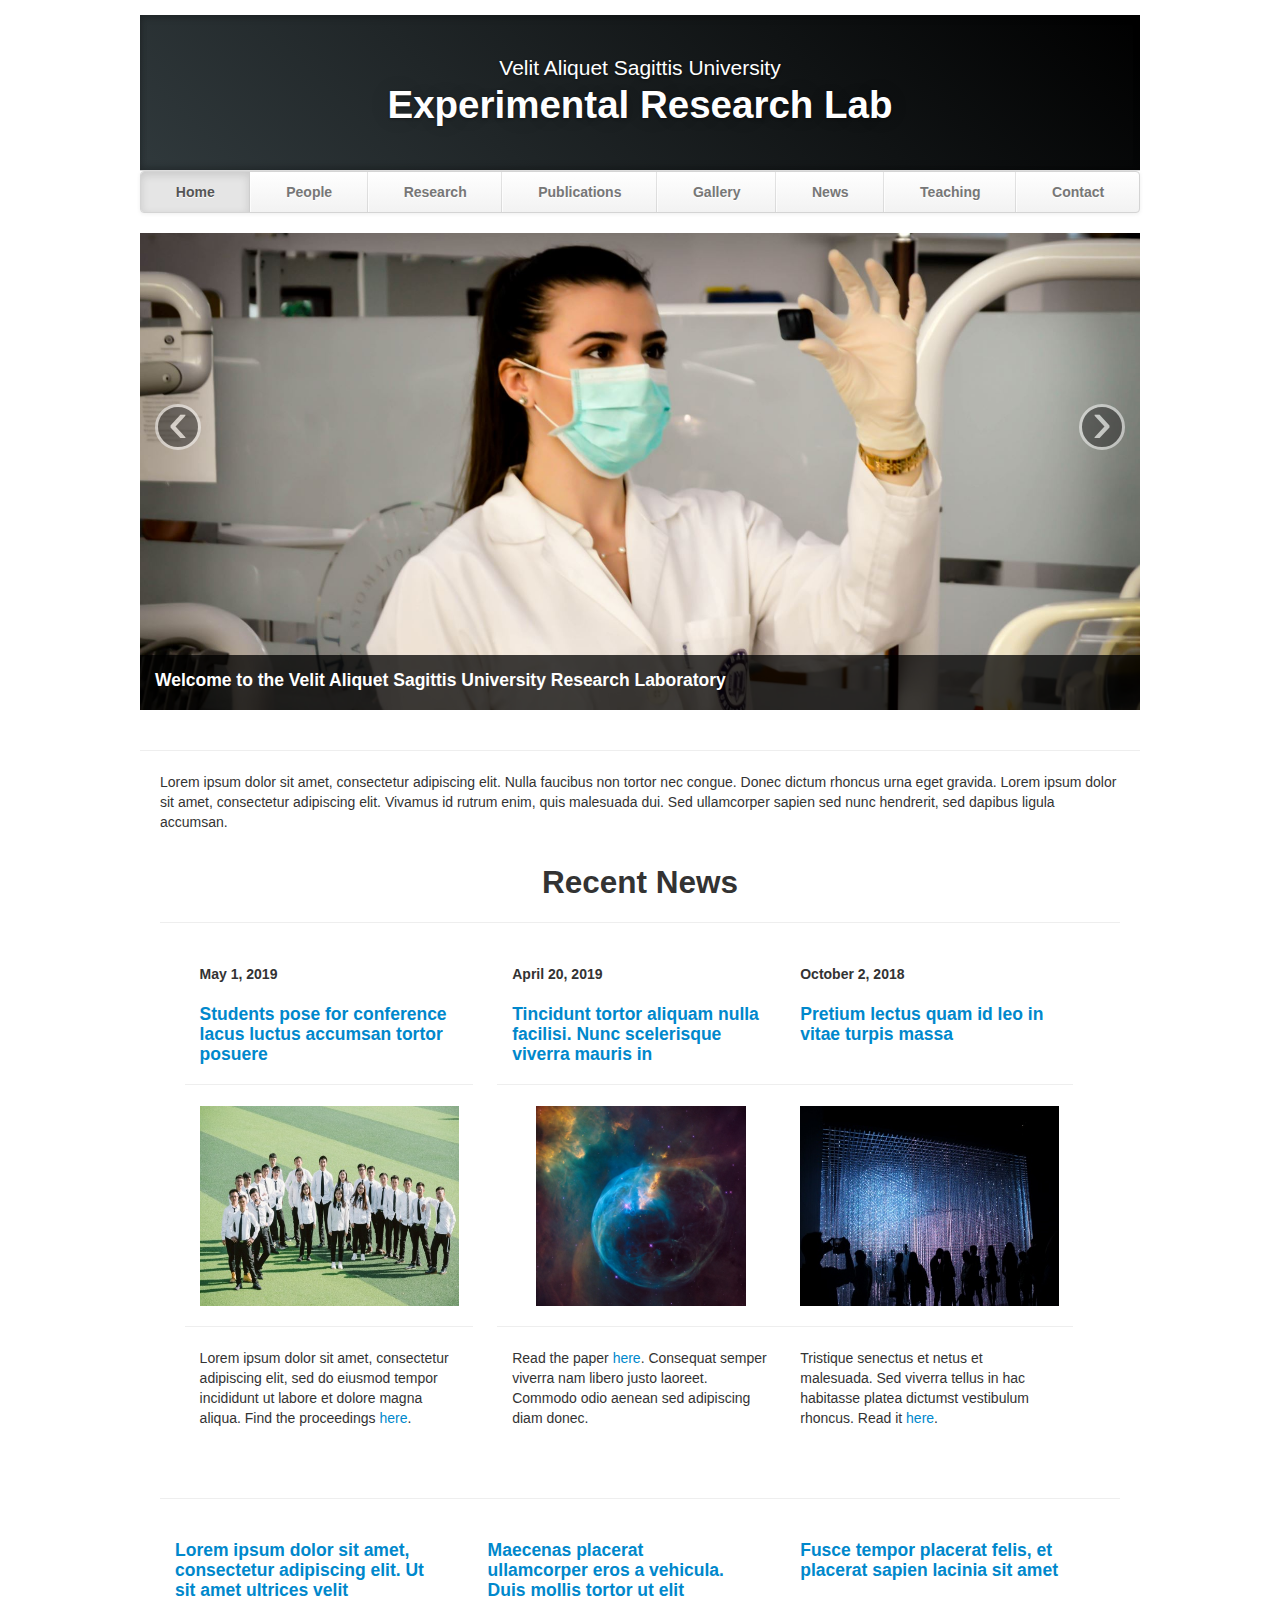
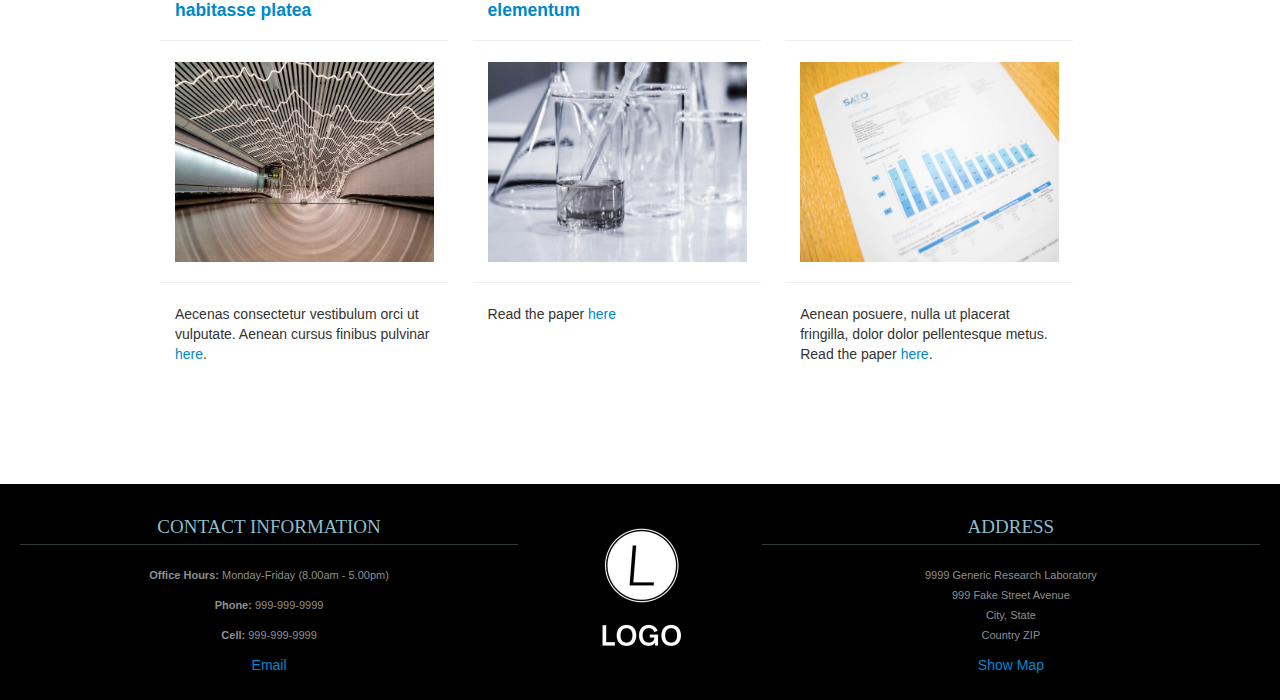
==== index.html @ a9070e47 "Initial commit" ====
<!DOCTYPE html>
<html lang="en">
   <head>
      <meta charset="utf-8">
      <title>Generic Research Lab Template - Home</title>
      <meta name="viewport" content="width=device-width, initial-scale=1.0">
      <meta name="description" content="Research Lab, Home, Velit Aliquet Sagittis University">
      <meta name="author" content="">
      <!-- Le styles -->
      <link href="css/bootstrap.min.css" rel="stylesheet">
      <link href="css/bootstrap-responsive.min.css" rel="stylesheet">
      <link href="css/theme.css" rel="stylesheet">
   </head>
   <body>
      <div class="container">
         <header class="jumbotron subhead" id="overview">
            <p class="lead"> Velit Aliquet Sagittis University </p>
            <h1>Experimental Research Lab</h1>
         </header>
         <div class="masthead">
            <div class="navbar">
               <div class="navbar-inner">
                  <div class="container">
                     <ul class="nav">
                        <li class="active"><a href="#">Home</a></li>
                        <li><a href="people.html">People</a></li>
                        <li><a href="research.html">Research</a></li>
                        <li><a href="publications.html">Publications</a></li>
                        <li><a href="gallery.html">Gallery</a></li>
                        <li><a href="news.html">News</a></li>
                        <li><a href="teaching.html">Teaching</a></li>
                        <li><a href="contact.html">Contact</a></li>
                     </ul>
                  </div>
               </div>
            </div>
         </div>
         <div class="row-fluid">
            <div class="span12">
               <div id="main-carousel" class="carousel slide">
                  <div class="carousel-inner">
                     <div class="item active">
                        <img src="images/ani-kolleshi-crop3.JPG" class="carousel-image" alt="">                      
                        <div class="carousel-caption">
                           <h4>Welcome to the Velit Aliquet Sagittis University Research Laboratory</h4>
                           <!-- -->
                           <p></p>
                        </div>
                     </div>
                     <div class="item">
                        <img src="images/microscope-crop1.JPG" class="carousel-image" alt="">
                        <div class="carousel-caption">
                           <h4>Lab Photos</h4>
                           <p></p>
                        </div>
                     </div>
                     <div class="item">
                        <img src="images/building-crop1.JPG" class="carousel-image" alt="">
                        <div class="carousel-caption">
                           <h4>Main Building Photo</h4>
                           <p></p>
                        </div>
                     </div>
                  </div>
                  <a class="left carousel-control" href="#main-carousel" data-slide="prev">‹</a>
                  <a class="right carousel-control" href="#main-carousel" data-slide="next">›</a>
               </div>
            </div>
         </div>
         <hr>
         <div class="container-fluid">
            <div class="row-fluid marketing">
               <div class="span12">
                  <p>
                     Lorem ipsum dolor sit amet, consectetur adipiscing elit. Nulla faucibus non tortor nec congue. 
                     Donec dictum rhoncus urna eget gravida. Lorem ipsum dolor sit amet, consectetur adipiscing elit. 
                     Vivamus id rutrum enim, quis malesuada dui. Sed ullamcorper sapien sed nunc hendrerit, sed dapibus 
                     ligula accumsan. 
                  </p>
                  <br/>
               </div>
               <div class="row-fluid">
                  <hr>
                  <h2 class="centered">Recent News</h2>
                  <hr>
               </div>
               <div class="span4 feature-item">
                  <h5> <span class="date"> May 1, 2019 </span> </h5>
                  <h4 class="feature-heading">
                     <a href="https://unsplash.com/photos/CPmrdbbpnXg">
                     Students pose for conference lacus luctus accumsan tortor posuere
                     </a>
                     <br/>
                  </h4>
                  <hr>
                  <div class="centered">
                     <a href="https://unsplash.com/photos/CPmrdbbpnXg">
                     <img src="thumbs/jerry-zhang-1281608-unsplash.jpg" alt=""></a>
                  </div>
                  <hr>
                  <p>
                     Lorem ipsum dolor sit amet, consectetur adipiscing elit, sed do eiusmod tempor incididunt ut labore et 
                     dolore magna aliqua. 
                     Find the proceedings <a href="https://unsplash.com/photos/CPmrdbbpnXg">here</a>.
                  </p>
                  <br/>
                  <br/>
               </div>
               <div class="span4 feature-item">
                  <h5> <span class="date">April 20, 2019</span> </h5>
                  <h4 class="feature-heading">
                     <a href="https://unsplash.com/photos/rTZW4f02zY8">
                     Tincidunt tortor aliquam nulla facilisi. Nunc scelerisque viverra mauris in
                     </a>
                  </h4>
                  <hr>
                  <div class="centered">
                     <a href="https://unsplash.com/photos/rTZW4f02zY8">
                     <img src="thumbs/nasa-89125-unsplash.jpg" alt="">
                     </a>
                  </div>
                  <hr>
                  <p>
                     Read the paper 
                     <a href="https://unsplash.com/photos/rTZW4f02zY8">here</a>.
                     Consequat semper viverra nam libero justo laoreet. Commodo odio aenean sed adipiscing diam donec. 
                  </p>
                  <br/>
               </div>
               <div class="row-fluid">
                  <div class="span4 feature-item">
                     <h5> <span class="date">October 2, 2018</span> </h5>
                     <h4 class="feature-heading">
                        <a href="http://mechanical.illinois.edu/news/miljkovic-pleased-join-%E2%80%98powerhouse%E2%80%99-illinois">
                        Pretium lectus quam id leo in vitae turpis massa
                        <br/>
                        <br/>
                        </a>
                     </h4>
                     <hr>
                     <div class="centered">
                        <a href="https://unsplash.com/photos/WNk-f-TnZDw">
                        <img src="thumbs/rodolfo-cuadros-762364-unsplash.jpg" alt=""></a>
                     </div>
                     <hr>
                     <p> 
                        Tristique senectus et netus et malesuada. Sed viverra tellus in hac habitasse platea dictumst vestibulum rhoncus. 
                        Read it <a href="https://unsplash.com/photos/WNk-f-TnZDw">here</a>.
                     </p>
                     <br/>					
                  </div>
               </div>
               <hr>
            </div>
            <div class="row-fluid">
               <div class="span4 feature-item">
                  <h4 class="feature-heading"><a href="https://unsplash.com/photos/QvbLjB9pHLM">Lorem ipsum dolor sit amet, consectetur adipiscing elit. Ut sit amet ultrices velit habitasse platea</a></h4>
                  <hr>
                  <div class="centered">
                     <a href="https://unsplash.com/photos/QvbLjB9pHLM"><img src="thumbs/ivanov-crop.JPG" alt=""></a>
                  </div>
                  <hr>
                  <p>Aecenas consectetur vestibulum orci ut vulputate. Aenean cursus finibus pulvinar <a href="https://unsplash.com/photos/QvbLjB9pHLM">here</a>. </p>
                  <br/>
               </div>
               <div class="span4 feature-item">
                  <h4 class="feature-heading"><a href="https://unsplash.com/photos/lQGJCMY5qcM">Maecenas placerat ullamcorper eros a vehicula. Duis mollis tortor ut elit elementum</a></h4>
                  <hr>
                  <div class="centered">
                     <a href="https://unsplash.com/photos/lQGJCMY5qcM"><img src="thumbs/beaker-crop.JPG" alt=""></a>
                  </div>
                  <hr>
                  <p>Read the paper <a href="https://unsplash.com/photos/lQGJCMY5qcM">here</a> </p>
               </div>
               <div class="span4 feature-item">
                  <h4 class="feature-heading"><a href="https://unsplash.com/photos/QCbZ4ASLhM8">Fusce tempor placerat felis, et placerat sapien lacinia sit amet<br/><br/><br/></a></h4>
                  <hr>
                  <div class="centered">
                     <a href="https://unsplash.com/photos/QCbZ4ASLhM8"><img src="thumbs/sato-chart.JPG" alt=""></a>
                  </div>
                  <hr>
                  <p> Aenean posuere, nulla ut placerat fringilla, dolor dolor pellentesque metus. Read the paper <a href="https://unsplash.com/photos/QCbZ4ASLhM8">here</a>.</p>
                  <br/>
                  <br/>
                  <br/>
               </div>
            </div>
         </div>
      </div>
      <footer id="footer">
         <div class="container-fluid">
            <div class="row-fluid">
               <div class="span5">
                  <h3>Contact Information</h3>
                  <p><b>Office Hours: </b>Monday-Friday (8.00am - 5.00pm)</p>
                  <p><b>Phone: </b>999-999-9999</p>
                  <p><b>Cell: </b>999-999-9999</p>
                  <a href="mailto:your.email@uni.edu">Email</a>
               </div>
               <div class="span2">
                  <a href="https://mybrandnewlogo.com/"><img src = "thumbs/generic-logo.JPG" alt="research-lab-logo"/></a>
               </div>
               <div class="span5">
                  <h3>Address</h3>
                  <p>9999 Generic Research Laboratory<br>
                     999 Fake Street Avenue<br>
                     City, State<br>
                     Country ZIP
                  </p>
                  <a href="http://maps.google.com/">Show Map</a>
               </div>
            </div>
         </div>
      </footer>

      <!-- Javascript files -->
      <script src="js/jquery-1.9.1.min.js"></script>
      <script src="js/bootstrap.min.js"></script>
      <script> $('#main-carousel').carousel(); </script>
   </body>
</html>
---- css/theme.css ----
body {
	padding-top: 15px;
	padding-bottom: 0px;
}


/* Custom container */

.container {
	margin: 0 auto;
	max-width: 1000px;
}

.container>hr {
	margin: 20px 0
}


/* Customize the navbar links to be fill the entire space of the .navbar */

.navbar .navbar-inner {
	padding: 0
}

.navbar .nav {
	margin: 0;
	display: table;
	width: 100%;
}

.navbar .nav li {
	display: table-cell;
	width: 1%;
	float: none;
}

.navbar .nav li a {
	font-weight: bold;
	text-align: center;
	border-left: 1px solid rgba(255, 255, 255, .75);
	border-right: 1px solid rgba(0, 0, 0, .1);
}

.navbar .nav li:first-child a {
	border-left: 0;
	border-radius: 3px 0 0 3px;
}

.navbar .nav li:last-child a {
	border-right: 0;
	border-radius: 0 3px 3px 0;
}

body>.navbar {
	font-size: 13px
}


/* Change the docs' brand */

body>.navbar .brand {
	padding-right: 0;
	padding-left: 0;
	margin-left: 20px;
	float: right;
	font-weight: bold;
	color: #000;
	text-shadow: 0 1px 0 rgba(255, 255, 255, .1), 0 0 30px rgba(255, 255, 255, .125);
	-webkit-transition: all .2s linear;
	-moz-transition: all .2s linear;
	transition: all .2s linear;
}

body>.navbar .brand:hover {
	text-decoration: none;
	text-shadow: 0 1px 0 rgba(255, 255, 255, .1), 0 0 30px rgba(255, 255, 255, .4);
}


/* Sidenav for Docs
         -------------------------------------------------- */

@media screen and (max-width: 768px) {
	.bs-docs-sidenav {
		display: none !important;
	}
}

.bs-docs-sidenav {
	width: 228px;
	margin: 30px 0 0;
	padding: 0;
	background-color: #fff;
	-webkit-border-radius: 6px;
	-moz-border-radius: 6px;
	border-radius: 6px;
	-webkit-box-shadow: 0 1px 4px rgba(0, 0, 0, .065);
	-moz-box-shadow: 0 1px 4px rgba(0, 0, 0, .065);
	box-shadow: 0 1px 4px rgba(0, 0, 0, .065);
}

.bs-docs-sidenav>li>a {
	display: block;
	width: 200px;
	margin: 0 0 -1px;
	padding: 8px 14px;
	border: 1px solid #e5e5e5;
}

.bs-docs-sidenav>li>a.subhead {
	display: block;
	width: 168px;
	margin: 0 0 -1px;
	padding: 8px 30px;
	border: 1px solid #e5e5e5;
	font-size: 12px;
}

.bs-docs-sidenav>li:first-child>a {
	-webkit-border-radius: 6px 6px 0 0;
	-moz-border-radius: 6px 6px 0 0;
	border-radius: 6px 6px 0 0;
}

.bs-docs-sidenav>li:last-child>a {
	-webkit-border-radius: 0 0 6px 6px;
	-moz-border-radius: 0 0 6px 6px;
	border-radius: 0 0 6px 6px;
}

.bs-docs-sidenav>.active>a {
	position: relative;
	z-index: 2;
	padding: 9px 15px;
	border: 0;
	text-shadow: 0 1px 0 rgba(0, 0, 0, .15);
	-webkit-box-shadow: inset 1px 0 0 rgba(0, 0, 0, .1), inset -1px 0 0 rgba(0, 0, 0, .1);
	-moz-box-shadow: inset 1px 0 0 rgba(0, 0, 0, .1), inset -1px 0 0 rgba(0, 0, 0, .1);
	box-shadow: inset 1px 0 0 rgba(0, 0, 0, .1), inset -1px 0 0 rgba(0, 0, 0, .1);
}

.bs-docs-sidenav>li>a:hover {
	background-color: #f5f5f5
}

.bs-docs-sidenav a:hover .icon-chevron-right {
	opacity: .5
}

.bs-docs-sidenav.affix {
	top: 10px
}

.bs-docs-sidenav.affix-bottom {
	position: absolute;
	top: auto;
	bottom: 270px;
}


/* Responsive
         -------------------------------------------------- */

.affix {
	top: 0px
}

#media {
	margin-top: 70px
}

#media .header {
	margin-left: 0;
	margin-bottom: 56px;
	margin-top: 30px;
}

#media .post_row {
	margin-left: 0;
	margin-bottom: 40px;
}

#media .lastpost_row {
	margin-bottom: 0
}

#media .post_row .post {
	background: #fff;
	/*margin-left: 0;;
    margin-right: 20px;*/
	border-radius: 4px;
	box-shadow: 1px 1px 2px 0px #E0E0E0;
	width: 487px;
	height: 616px;
}

#media .post_row .last {
	margin-right: 0
}

#media .post_row .post .img {
	position: relative;
	text-align: center;
}

#media .post_row .post .img .date {
	background: #E8554E;
	position: absolute;
	padding: 2px 5px;
	top: 0;
	left: 11px;
}

#media .post_row .post .img .date p {
	color: #fff;
	font-size: 14px;
	font-weight: bold;
	font-style: italic;
	margin: 0;
}

#media .post_row .post .img img {
	height: 275px;
	width: 410px;
}

#media .post_row .post .text {
	margin: 18px auto 0;
	width: 83%;
}

#media .post_row .post .text h5 {
	margin: 0 0 8px 0;
	font-size: 20px;
	line-height: 23px;
}

#media .post_row .post .text h5 a {
	color: #333
}

#media .post_row .post .text span.date {
	color: #9F9F9F;
	display: block;
	margin-bottom: 12px;
	font-style: italic;
	font-size: 13px;
}

#media .post_row .post .text p {
	margin: 0;
	line-height: 21px;
	font-size: 14px;
}

#media .post_row .post .author_box {
	margin: 12px auto 20px;
	border-top: 1px solid #EDEDED;
	overflow: hidden;
	text-align: left;
	width: 85%;
	padding-top: 12px;
}

#media .post_row .post .author_box h6 {
	margin: 0 0 3px 0;
	font-size: 13px;
	line-height: 15px;
	font-style: italic;
	font-weight: normal;
	color: #B2B2B2;
}

#media .post_row .post .author_box p {
	color: #B2B2B2;
	font-style: italic;
	font-size: 13px;
	line-height: 14px;
	margin: 0;
}

#media .post_row .post .author_box img {
	float: right
}

#media .post_row .post a.plus_wrapper {
	width: 99%;
	text-align: center;
	background: #fff;
	display: none;
	border-radius: 0px 0px 4px 4px;
	padding: 6px 0px 2px;
	margin: 0 auto 1px;
}

#media .post_row .post a.plus_wrapper span {
	color: #1189D9;
	font-size: 30px;
	font-weight: bold;
}

#media .post_row .post:hover a.plus_wrapper {
	display: block
}

#media .post_row .post:hover {
	box-shadow: 0px 1px 5px 1px rgb(216, 216, 216)
}

#media .post_row .post:hover .text h5 a {
	color: #1189D9
}

.map .box_wrapp {
	position: absolute;
	margin: 15px auto;
	box-shadow: 0 0 7px 0 rgba(26, 26, 26, 0.4);
	padding: 30px 0 30px;
	background: white;
	border-radius: 4px;
	margin-top: 25px;
}

.map .box_wrapp .box_cont {
	margin: 30px auto;
	width: 76%;
}

.section-header {
	text-align: center;
	margin-bottom: 35px;
}

.section-header h1,
.title-text {
	font-weight: bold;
	font-size: 30px;
	margin: 12.5px 0;
	font-weight: 100;
	margin-bottom: 25px;
	line-height: 55px;
}

.feature-item:hover {
	box-shadow: 0px 1px 5px 1px rgb(216, 216, 216)
}

.feature-item img {
	margin-left: 15px;
	margin-right: 15px;
	max-width: 90%;
	height: 200px;
}

.feature-item h5 {
	margin-left: 15px;
	margin-right: 15px;
	margin-top: 20px;
	margin-bottom: 20px;
}

.feature-item p {
	margin-left: 15px;
	margin-right: 15px;
}

.feature-heading {
	margin-top: 20px;
	margin-bottom: 20px;
	margin-left: 15px;
	margin-right: 15px;
}

.feature-heading a:hover {
	text-decoration: none;
}

.feature-button {
	font-size: 16px;
	background-image: none;
	box-shadow: none;
	margin-bottom: 10px;
}

.centered {
	text-align: center;
}

.subhead {
	text-align: left;
	border-bottom: 1px solid #ddd;
}

.jumbotron {
	position: relative;
	padding: 45px 0px 35px 0px;
	color: #fff;
	text-align: center;
	text-shadow: 0 1px 3px rgba(0, 0, 0, .4), 0 0 30px rgba(0, 0, 0, .075);
	background: #30393C;
	background: -moz-linear-gradient(45deg, #30393C 0%, #000000 100%);
	background: -webkit-gradient(linear, left bottom, right top, color-stop(0%, #30393C), color-stop(100%, #30393C));
	background: -webkit-linear-gradient(45deg, #30393C 0%, #000000 100%);
	background: -o-linear-gradient(45deg, #30393C 0%, #000000 100%);
	background: -ms-linear-gradient(45deg, #30393C 0%, #000000 100%);
	background: linear-gradient(45deg, #30393C 0%, #000000 100%) repeat;
	-webkit-box-shadow: inset 0 3px 7px rgba(0, 0, 0, .2), inset 0 -3px 7px rgba(0, 0, 0, .2);
	-moz-box-shadow: inset 0 3px 7px rgba(0, 0, 0, .2), inset 0 -3px 7px rgba(0, 0, 0, .2);
	box-shadow: inset 0 3px 7px rgba(0, 0, 0, .2), inset 0 -3px 7px rgba(0, 0, 0, .2);
}

.jumbotron:after {
	content: '';
	display: block;
	position: absolute;
	top: 0;
	right: 0;
	bottom: 0;
	left: 0;
	opacity: .4;
}

.lead {
	margin-bottom: 0px;
	font-size: 21px;
	font-weight: 200;
	line-height: 15px;
}

img.float-left {
	float: left;
	margin-top: 9px;
	margin-left: 0px;
	margin-right: 30px;
	margin-bottom: 12px;
}

img.float-right {
	float: right;
	margin-top: 9px;
	margin-right: 0px;
	margin-bottom: 12px;
	margin-left: 30px;
}

img.publications-thumb {
	width: 142px;
	height: 188px;
}

.caption {
	margin: 10px;
}

.responsive-video {
	position: relative;
	padding-bottom: 56.25%;
	padding-top: 60px;
	overflow: hidden;
}

.responsive-video iframe,
.responsive-video object,
.responsive-video embed {
	position: absolute;
	top: 0;
	left: 0;
	width: 93.5%;
	height: 93.5%;
}

.video-caption {
	margin: 10px;
}

.accordion {
	margin-bottom: 20px;
	margin-right: 40px;
}

.thumbnail>img.sponsor {
	width: 212px;
	height: 150px;
}

img.carousel-image {
	width: 100%;
}

li.publication {
	margin-bottom: 20px;
}

.page-header h3 a:hover {
	text-decoration: none;
}

iframe.map-frame {
	border: none;
	overflow: hidden;
	margin-top: 10px;
	margin-bottom: 10px;
	margin-left: 0px;
	margin-right: 0px;
	height: 550px;
	width: 100%;
}

ul.sponsors {
	margin-top: 40px;
	margin-bottom: 40px;
}

#footer {
	z-index: 10;
	margin-top: 50px;
	margin-bottom: 0px;
	padding-bottom: 25px;
	border-top-width: 8px;
	border-top-style: solid;
	border-top-color: #2F2F2F;
	background-color: #000000;
	border: 0;
	font-size: 100%;
	font: inherit;
	vertical-align: baseline;
	text-align: center;
}

#footer h3 {
	font-size: 19px;
	text-transform: uppercase;
	font-family: BebasNeueRegular;
	color: #8DBECE;
	border-bottom-width: 1px;
	border-bottom-style: solid;
	border-bottom-color: #30393C;
	line-height: 35px;
	margin-bottom: 20px;
	margin-top: 25px;
	font-weight: normal;
}

#footer a img {
	margin-top: 40px;
}

#footer p,
#footer address {
	color: #8F8F8F;
	font-size: 11px;
}
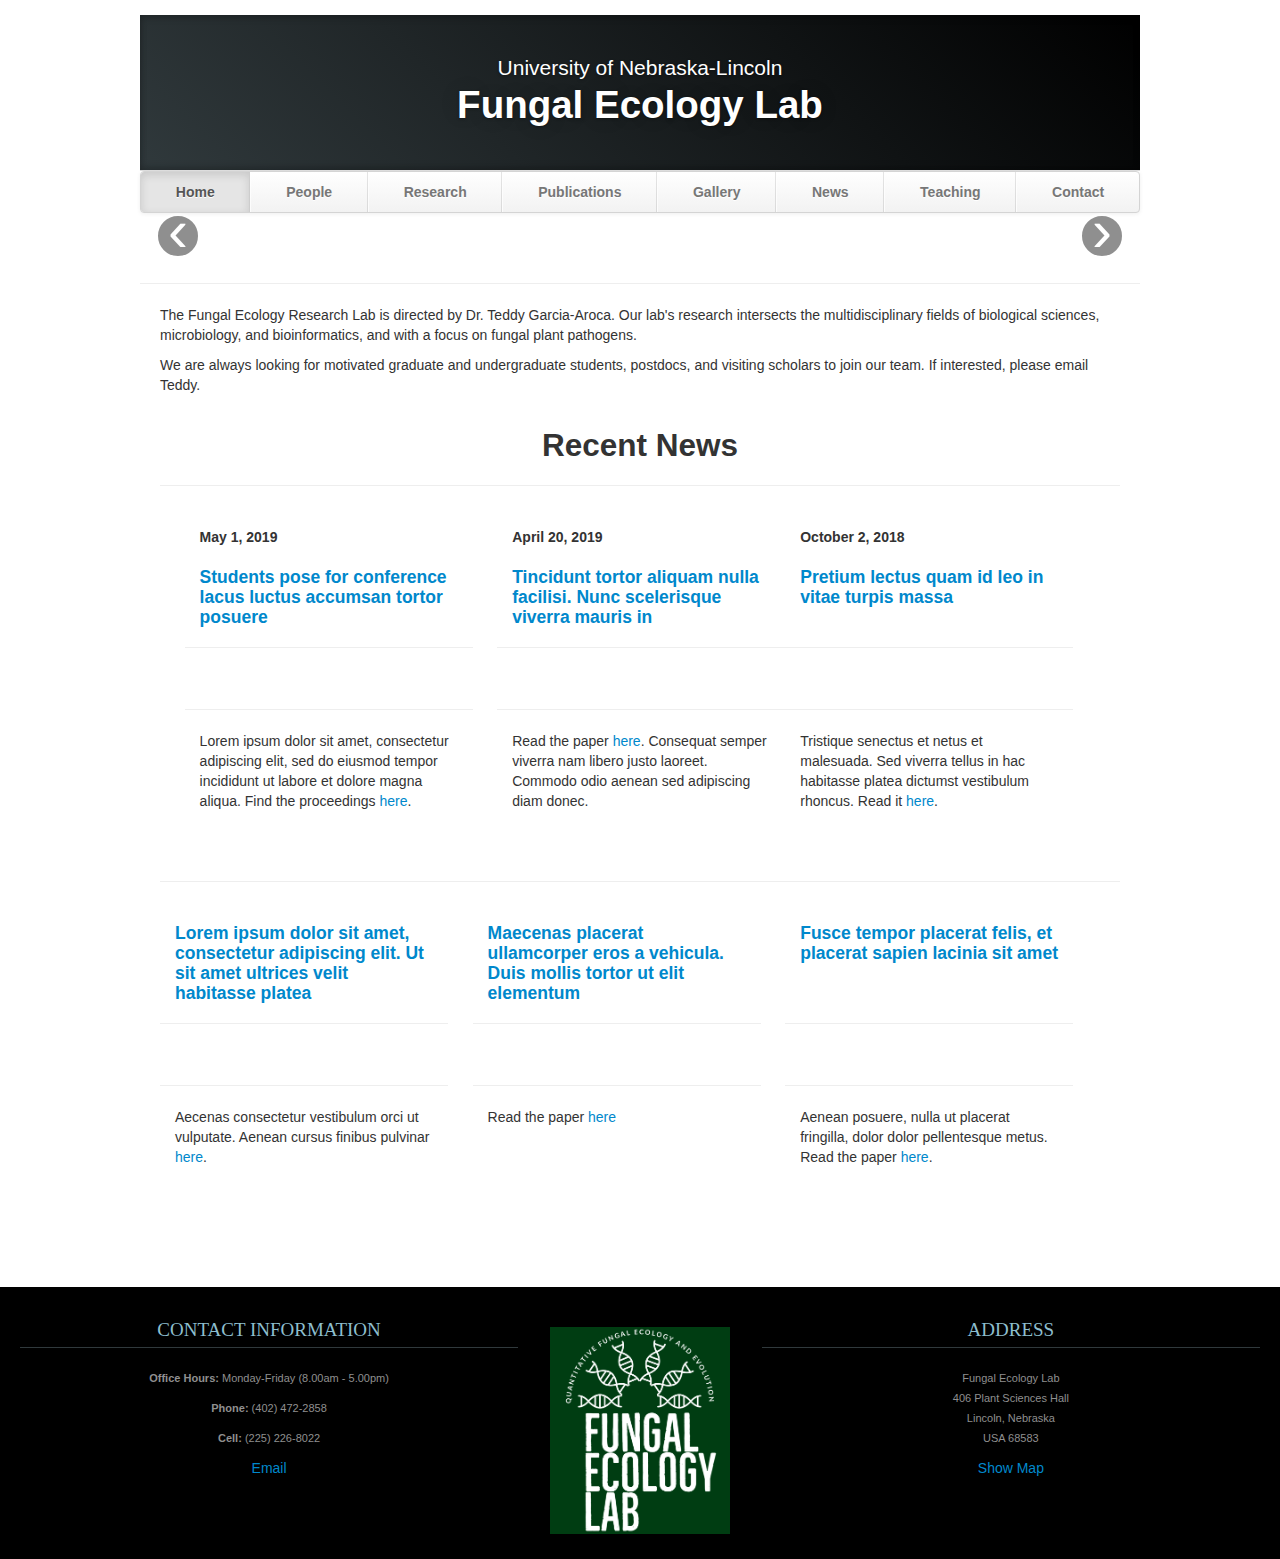
==== commit f02539e1: "Updating content (html pages and photos)" ====
--- a/index.html
+++ b/index.html
@@ -2,9 +2,9 @@
 <html lang="en">
    <head>
       <meta charset="utf-8">
-      <title>Generic Research Lab Template - Home</title>
+      <title>Fungal Ecology Lab - Home</title>
       <meta name="viewport" content="width=device-width, initial-scale=1.0">
-      <meta name="description" content="Research Lab, Home, Velit Aliquet Sagittis University">
+      <meta name="description" content="Fungal Ecology Lab, Home, University of Nebraska-Lincoln">
       <meta name="author" content="">
       <!-- Le styles -->
       <link href="css/bootstrap.min.css" rel="stylesheet">
@@ -14,8 +14,8 @@
    <body>
       <div class="container">
          <header class="jumbotron subhead" id="overview">
-            <p class="lead"> Velit Aliquet Sagittis University </p>
-            <h1>Experimental Research Lab</h1>
+            <p class="lead"> University of Nebraska-Lincoln </p>
+            <h1>Fungal Ecology Lab</h1>
          </header>
          <div class="masthead">
             <div class="navbar">
@@ -42,7 +42,7 @@
                      <div class="item active">
                         <img src="images/ani-kolleshi-crop3.JPG" class="carousel-image" alt="">                      
                         <div class="carousel-caption">
-                           <h4>Welcome to the Velit Aliquet Sagittis University Research Laboratory</h4>
+                           <h4>Welcome to the University of Nebraska-Lincoln Research Laboratory</h4>
                            <!-- -->
                            <p></p>
                         </div>
@@ -72,10 +72,10 @@
             <div class="row-fluid marketing">
                <div class="span12">
                   <p>
-                     Lorem ipsum dolor sit amet, consectetur adipiscing elit. Nulla faucibus non tortor nec congue. 
-                     Donec dictum rhoncus urna eget gravida. Lorem ipsum dolor sit amet, consectetur adipiscing elit. 
-                     Vivamus id rutrum enim, quis malesuada dui. Sed ullamcorper sapien sed nunc hendrerit, sed dapibus 
-                     ligula accumsan. 
+                     The Fungal Ecology Research Lab is directed by Dr. Teddy Garcia-Aroca. Our lab's research intersects the multidisciplinary fields of biological sciences, microbiology, and bioinformatics, and with a focus on fungal plant pathogens.
+                  </p>
+                  <p>
+                  We are always looking for motivated graduate and undergraduate students, postdocs, and visiting scholars to join our team. If interested, please email Teddy. 
                   </p>
                   <br/>
                </div>
@@ -193,19 +193,19 @@
                <div class="span5">
                   <h3>Contact Information</h3>
                   <p><b>Office Hours: </b>Monday-Friday (8.00am - 5.00pm)</p>
-                  <p><b>Phone: </b>999-999-9999</p>
-                  <p><b>Cell: </b>999-999-9999</p>
-                  <a href="mailto:your.email@uni.edu">Email</a>
+                  <p><b>Phone: </b>(402) 472-2858</p>
+                  <p><b>Cell: </b>(225) 226-8022</p>
+                  <a href="mailto:teddy.garcia@unl.edu">Email</a>
                </div>
                <div class="span2">
-                  <a href="https://mybrandnewlogo.com/"><img src = "thumbs/generic-logo.JPG" alt="research-lab-logo"/></a>
+                  <a href="/"><img src = "thumbs/FungalEcologyLab.logo.png" alt="fungalecologylab-logo"/></a>
                </div>
                <div class="span5">
                   <h3>Address</h3>
-                  <p>9999 Generic Research Laboratory<br>
-                     999 Fake Street Avenue<br>
-                     City, State<br>
-                     Country ZIP
+                  <p>Fungal Ecology Lab<br>
+                     406 Plant Sciences Hall<br>
+                     Lincoln, Nebraska<br>
+                     USA 68583
                   </p>
                   <a href="http://maps.google.com/">Show Map</a>
                </div>
